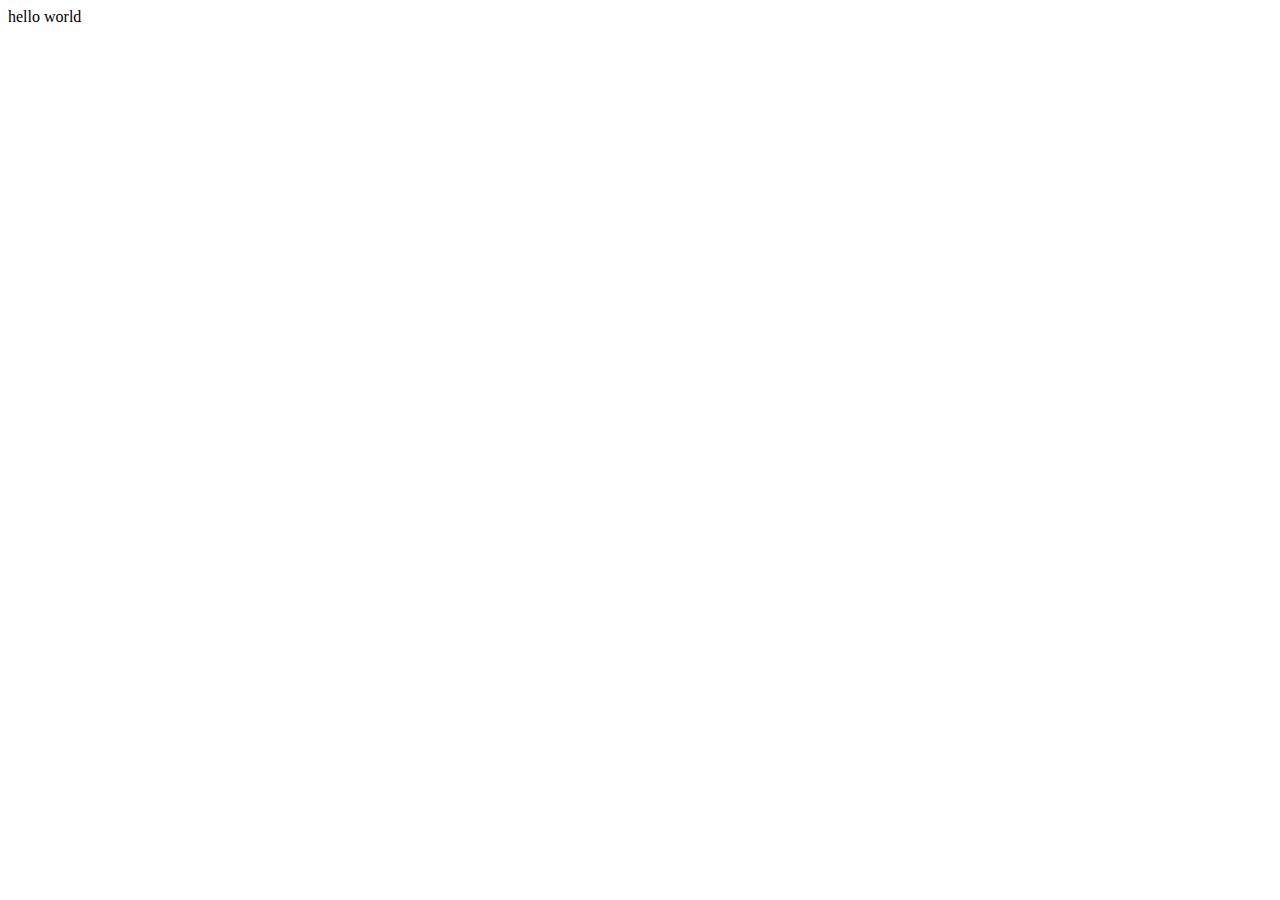
==== ft-8-monad/monad.html @ dfdc5324 "fix incomplete sentences" ====
<!DOCTYPE html>
<html class="remark-container"><head><meta http-equiv="Content-Type" content="text/html;charset=UTF-8">
    <title>Warm Fuzzy Monads</title>
    <link rel="stylesheet" href="./style.css">
    <script src="http://cdn.mathjax.org/mathjax/latest/MathJax.js?config=TeX-AMS-MML_HTMLorMML&amp;delayStartupUntil=configured" type="text/javascript"></script>
  </head>
  <body class="remark-container">
    <textarea id="source" style="display: none;">name: inverse
class: inverse, center, middle, front-page
layout: true
---
.large[.left[A Story of]]
# Warm Fuzzy Monads
[suhorng](https://github.com/suhorng)
.footnote[Fun Thursday Meetup #8]
---
layout: false
# So What Are Monads?
- The very first question...

.center[![broadroom suggestions](./what-is-monad.jpg)]
---
# So What Are Monads?
.center[![broadroom suggestions](./what-is-monad2.jpg)]

- Are not that easy :(
---
# The Trouble With Effects
- When things are not sequentially evaluated:

```scala
var u = 0
lazy val i = { println("evaluate i"); u = 1; 5 }
lazy val j = { println("evaluate j"); u = 2; i + 1}
println("hello i:" + i + "; u:" + u);

var v = 0;
lazy val p = { println("evaluate p"); v = 1; 5 }
lazy val q = { println("evaluate q"); v = 2; p + 1 }
println("hello p:" + p + "; q:" + q + "; v:" + v);

var w = 0;
lazy val x = { println("evaluate x"); w = 1; 5 }
lazy val y = { println("evaluate y"); w = 2; x + 1 }
println("hello y:" + y + "; w:" + w);
```

- Everything in **Haskell** is lazy*. How could we support side-effects in such settings?

.footnote[* non-strict]
---
# Any Workaround?
How can mutable state be emulated, without resorting to built-in support?
---
# State the Purely Functional Way
- We can make a $``$mutable$"$ state explicit -- passing it through every function that might use it.

- $``$Statement$"$ should take an old state $s$, returing some results and a new state $s'$.

```ocaml
(* function with an integer state *)
(* val tick : int &rightarrow; unit * int = <fun> *)
let tick = fun s &rightarrow; ((), s+1)
(* val get_tick : 'a &rightarrow; 'a * 'a = <fun> *)
let get_tick = fun s &rightarrow; (s, s)

(* computation example *)
(* val comp : int &rightarrow; int list = <fun> *)
let comp s0 = let (_, s1) = tick s0 in
              let (_, s2) = tick s1 in
              let (x, s3) = get_tick s2 in
              let (_, s4) = tick s3 in
              let (y, s5) = get_tick s4 in
              [x; y]
```
---
# An Old Problem
- Actions that might *fail*
```cpp
res = action1();
if (not res)
    return false;
res = action2();
if (not res)
    return false;
//...
return true;
```
- Optional values that propagate
```cpp
optional<int> ans = calc();
if (ans) {
    optional<string> name = ask_name();
    if (name) {
      //...
    }
}
return optional<...>();
```
---
# Where Callbacks Are Nested
- Chained event functions

```javascript
var socket_io = require('socket.io').listen(514);

socket_io.on('connection', function (fd) {
  fd.emit('hello', { label: 'datum' });
  fd.on('world', function (data1) {
    fd.emit('FIN', { need_ack: true });
    fd.on('FIN', function (data2) {
      console.log(data1, data2);
    });
  });
});
```

- The example surely isn't in a good style.

    (An obvious problem is that `.on` is an effectful method)
---
# Common Parts?
- Things are wrapped in some contexts rather than simple values
    * function of type $s \to a \times s$

    * the datatype `optional<T>`

    * $``$Event$"$ functions that invoke some other callback function, which should have types $a \to (b \to r) \to r$ for all $r$ and an argument of type $a$. The parameter of type $b\to r$ is the callback function.
---
# Common Parts?
- We can $``$sequence$"$ them

  ```ocaml
  let sequence (f : 's &rightarrow; 'a * 's) (g : 's &rightarrow; 'b * 's) =
    fun s0 &rightarrow; let (_, s1) = f s0 in g s1
  ```

  ```cpp
  /* some result from previous computations */
  if ( success ) { next computation... }
  else { return optional<...>(); }
  ```

  ```javascript
  // chaining two "event" functions into a new "event" function
  function sequence_on(func_on1, func_on2) {
    return function(callback) {
      return func_on1(function(val) {
        return func_on2(val, callback);
      });
    };
  }
  ```
---
# There We Are!
We have a repeating pattern, that:

- Has a wrapped $``$context$"$ $m$

- We can throw values into it from outside

- Actions in the context can be chained together

We can use *monad*s as a model for effectful computations!

---
# The Beginning
Moggi proposed monads from category theory as an model of computation.

    * Computational &lambda;-Calculus and Monads
    * Monads and Effects/Notions of Computation and Monads
However, the concept is still not that accessible.
.center[![monad](./monad-moggi2.png)&nbsp;![monad](./monad-moggi1.png)]
---
# What's the Problem?
- It's pretty complex and take some time to grasp.

> 1990 - A committee formed by Simon Peyton-Jones, Paul Hudak, Philip Wadler, Ashton Kutcher, and People for the Ethical Treatment of Animals creates Haskell, a pure, non-strict, functional language. 

> Haskell gets some resistance due to the complexity of using monads to control side effects. Wadler tries to appease critics by explaining that **$``$a monad is a monoid in the category of endofunctors, what's the problem?$"$** -- [A Brief, Incomplete, and Mostly Wrong History of Programming Languages](http://james-iry.blogspot.tw/2009/05/brief-incomplete-and-mostly-wrong.html).
---
# Abstract Nonsense
Seems that mathematicians have very different views of monads.

> A monad is a endofunctor $T$ together with two natural transformations $\eta$, $\mu$ such that the following diagrams commute:

> .center[![wiki-monad-mult](./Monad_mult.png)&nbsp;&nbsp;&nbsp;&nbsp;![wiki-monad-unit1](./Monad_unit1.png)]
---
# Abstract Nonsense Making Sense
- Some context $m$ (we can regard it as some data type)
- We can throw any value into the context:

    `return` $: a \to m\; a$
- We can $``$sequence$"$ two such things:

    `(>>=)` $: m\; a \to (a \to m\; b) \to m\; b$
- And several equations that we would naturally expect them to hold
---
# Abstract Nonsense Making Sense
An example: the state monad

- Context: function of type $s \to a\times s$. Let $m\;a:=s\to a\times s$.

- Throwing an value into the context:

```ocaml
(* pure : a &rightarrow; m a *)
let pure a = fun s &rightarrow; (a, s)
```

- Sequencing

```ocaml
(* bind : m a &rightarrow; (a &rightarrow; m b) &rightarrow; m b *)
let bind m f = fun s0 &rightarrow;
                let (a, s1) = m s0
                in f a s1
```
---
# Abstract Nonsense Making Sense
- The context of type $m\,a$ can be think of a *computation* that produces a value of type $a$

- The type $a \to m\,b$ indicates that we are taking a function from *values* to *computations*, and that the computation may depend on the value.

- By flipping the order of the arguments of `(>>=)`, we get a function of type $(a \to m\,b) \to (m\,a \to m\,b)$. `(>>=)` **extends** a function from *values* to *computations* into a function from *computation* to *computation*.

.footnote[Note: there is no way to escape from $m$; only injection is possible!]
---
# Back to Codes Again
- The interface of monad in Haskell

```haskell
class Monad m where
    return :: a &rightarrow; m a
    (>>=) :: m a &rightarrow; (a &rightarrow; m b) &rightarrow; m b
```
--
- So we can write some imperative codes!

```haskell
comp =    tick >>= (\_ &rightarrow;         --  let (_, s1) = tick s0 in
          tick >>= (\_ &rightarrow;         --  let (_, s2) = tick s1 in
          get_tick >>= (\x &rightarrow;     --  let (x, s3) = tick s2 in
          tick >>= (\_ &rightarrow;         --  let (_, s4) = tick s3 in
          get_tick >>= (\y &rightarrow;     --  let (y, s5) = tick s4 in
          return [x,y])))))       --    ([x; y], s5)
```
--
- Haskell has `do`-notation to relief the pain of writing monadic codes.
---
# Back to Codes Again
- The interface of monad in Haskell

```haskell
class Monad m where
    return :: a &rightarrow; m a
    (>>=) :: m a &rightarrow; (a &rightarrow; m b) &rightarrow; m b
```
- So we can write some imperative codes!

```haskell
comp = do tick
          tick
          x &leftarrow; get_tick
          tick
          y &leftarrow; get_tick
          return [x,y]
```
- Haskell has `do`-notation to relief the pain of writing monadic codes.
---
# We Have I/O in Haskell Now
```haskell
type IO a = World &rightarrow; IORes a
data IORes a = MkIORes a World
data IORes# a = MkIORes# Int World

unitIO a w = MkIORes a w
bindIO m k w = case (m w) of MKIORes a w' &rightarrow; k a w'

putcIO a = \w &rightarrow; case a of
                  MkChar a# &rightarrow; case (ccall# putchar a# w) of
                                 MkIORes# n# w' &rightarrow; MkIORes () w'
echo :: IO ()
echo = getcIO `bindIO` \a &rightarrow; if (a == eof)
                              then unitIO ()
                              else putcIO a `bindIO` \_ &rightarrow; echo
mainIO :: IO ()
mainIO = echo
```

As an additional gain, monad provides another model for I/O in Haskell.

There were 2 other models for I/O in Haskell before, both required an external authority to perform I/O.
---
# We Have I/O in Haskell Now
```haskell
type IO a = World &rightarrow; IORes a
data IORes a = MkIORes a World
data IORes# a = MkIORes# Int World

unitIO a w = MkIORes a w
bindIO m k w = case (m w) of MKIORes a w' &rightarrow; k a w'

putcIO a = \w &rightarrow; case a of
                  MkChar a# &rightarrow; case (ccall# putchar a# w) of
                                 MkIORes# n# w' &rightarrow; MkIORes () w'
echo :: IO ()
echo = getcIO `bindIO` \a &rightarrow; if (a == eof)
                              then unitIO ()
                              else putcIO a `bindIO` \_ &rightarrow; echo
mainIO :: IO ()
mainIO = echo
```
Those good old days...when GHC generates C-- codes:
```c
echo() {
    int a; a = getchar();
    if (a == eof) { retVal = unitTuple; RETURN; }
    else          { putchar(a); JUMP( echo );   }
}
```
---
# We Have I/O in Haskell Now
- *Imperative functional programming*, Simon Peyton Jones and Philip Walder.

    > Input/output has always appeared to be one of the less satisfactory features of purely functional language: **fitting action into the functional paradigm feels like fitting a square block into a round hole.**
--
- Simon Peyton-Jones adding the IO Monad to Haskell ([this-plt-life](http://this-plt-life.tumblr.com/post/44462204757/simon-peyton-jones-adding-the-io-monad-to-haskell))
.center[![SPJ-io-monad](./io-monad.gif)]
---
# We Have I/O in Haskell Now

Modelling I/O using moands is specific to Haskell, but some of the following effects exist in other languages as well. For example,

- non-deterministic search: [http://minikanren.org/](http://minikanren.org/)

- exception, coroutine(e.g. Python's generator), `call/cc`, and more control operators

- (monadic) parser combinator framework. An old (unmaintained) parsing framework [YARD](https://code.google.com/p/yardparser/) also demonstrates this.

.footnote[Consult sec. 9.8 of [Yet Another Haskell Tutorial](http://www.umiacs.umd.edu/~hal/docs/daume02yaht.pdf) for more on monadic parser]
---
# And Yet Some Interesting "Effects" Are Monads, too
Searching:
```haskell
pythag = do c &leftarrow; [1..10]
            b &leftarrow; [1..c]
            a &leftarrow; [1..b]
            guard (a^2 + b^2 == c^2)
            return (a,b,c)
```
Enumerating primes:
```haskell
import Control.Monad (guard)
import Control.Monad.Logic (lnot)
 
primesUpTo :: Int &rightarrow; [Int]
primesUpTo n = do p &leftarrow; [2..n]
                  lnot (do factorCandidate &leftarrow; [2..(p-1)]
                           guard (p `mod` factorCandidate == 0))
                  return p
```
---
# And Yet Some Interesting "Effects" Are Monads, too
Coroutine, another control effect

```haskell
data Coroutine r a = Cont ((a &rightarrow; Yield r) &rightarrow; Yield r)
data Yield a = Done a
             | Yield Int (Int &rightarrow; Yield a)

yield :: Int &rightarrow; Coroutine a Int
yield n = Cont (\k &rightarrow; Yield n k)

done :: r &rightarrow; Coroutine r ()
done = Cont . const . Done

-- running coroutines; `loop` schedules them
runCoroutine :: Int &rightarrow; [Coroutine a a] &rightarrow; a
runCoroutine n xs = loop n (map launchCoroutine xs) []
  where launchCoroutine (Cont k) = k Done
        loop :: Int &rightarrow; [Yield a] &rightarrow; [Yield a] &rightarrow; a
        loop m []     nextRound = loop m nextRound []
        loop m (x:xs) nextRound =
          case x of
            Done a &rightarrow; a
            Yield val f &rightarrow; loop val xs (nextRound ++ [f m])
```
---
# And Yet Some Interesting "Effects" Are Monads, too
Coroutine, another control effect

```haskell
yield :: Int &rightarrow; Coroutine a Int
done :: r &rightarrow; Coroutine r ()
runCoroutine :: Int &rightarrow; [Coroutine a a] &rightarrow; a

getInput :: String &rightarrow; Coroutine r [Int]
getInput str = case reads str of
                [(n, rest)] &rightarrow; do yield n
                                  getInput rest
                _           &rightarrow; error "Unexpected end of input"

addInput :: Int &rightarrow; [Int] &rightarrow; Coroutine r [Int]
addInput n xs = do
  m &leftarrow; yield 1
  if n+m < 16
    then addInput (n+m) (xs ++ [m])
    else return xs

demo = runCoroutine (-1)
         [getInput . concat . map (' ':) . map show $ [0..],
         addInput 0 []]
```
---
# And Yet Some Interesting "Effects" Are Monads, too
Parser Combinator

```haskell
data Parser a = Parser { String &rightarrow; Maybe (a, String) }

instance Monad Parser where
  return a = Parser (\s &rightarrow; Just (a, s))
  (Parser m) >>= f =
    Parser (\s &rightarrow; case m s of
                    Nothing &rightarrow; Nothing
                    Just (a, s') &rightarrow; let Parser g = f a in g s')

matchChar ch = Parser (\s &rightarrow; case s of
                              (ch:rest) &rightarrow; Just (ch, rest)
                              _         &rightarrow; Nothing)

p1 <|> p2 = Parser (\s &rightarrow; case p1 s of
                            Just res &rightarrow; res
                            Nothing  &rightarrow; p2 s)

matchSome p = do
  a &leftarrow; p
  as &leftarrow; matchMany ps <|> return []
  return (a:as)
```
---
# More Effects To Go...
- Need I/O support
    * concurrency and parallelism
    * transaction
    * the ST Monad

- Can be implemented in a functionally pure manner
    * random numbers
    * mutable states
    * global environment
    * logging

- Lots of control operators can be implemented by the continuation monad
---
# The Essence of Functional Programming
- The very monad: `Cont`, $\text{Cont}\,r\,a = (a\to r)\to r$, for delimited continuations

- `Cont` is clearly a monad, yet almost every monad can be [embedded into the `Cont` monad](http://blog.sigfpe.com/2008/12/mother-of-all-monads.html).

- It's sort of a super `goto` for functional languages. Some FPL compiler transforms the program into close relatives of continuation-passing style.

- CPS is about implementation, while monads provide abstraction as well as some reasoning.
---
# The Syntax for Contexts
The following fragment of OCaml:

```ocaml
let cnt = ref 0
let tick () = (cnt := !cnt + 1; !cnt)
```

becomes clumsy when expressed using `do`-notations,
```haskell
tick = do
  cnt &leftarrow; get
  put (cnt + 1)
  get
```

We can't simply write `!cnt + 1` anymore -- `(+)` is a pure function whereas `!cnt` is a *computation*. We have to **extract** the value of the state using `val &leftarrow; get` inorder to manipulate the it.
---
# The Syntax for Contexts
It is possible, though, to inject a pure function into a context using
```haskell
liftM2 :: (a &rightarrow; b &rightarrow; c) &rightarrow; (m a &rightarrow; m b &rightarrow; m c)
```
which allows us to write
```haskell
liftM2 (+) get (return 1)
```
Or, in terms of applicative functors,
```haskell
(+) <$> get <*> pure 1
```

---
# The Syntax for Contexts
Idris has a special syntax, idiom brackets, for computations:

.center[`[| (+) get 1 |]`]

The effects are, in some sense, first class citizens now!

```haskell
tick = modify (+1) >> get -- increase the integer state by 1

twice m = do
  x &leftarrow; m
  y &leftarrow; m
  return (x,y)

ticktick = twice tick
```

...At the price of makeing them explicit. For many other languages, those effects are hard-wired with built-in evaluation order.
---
# Things That Aren't Plain Monads
- Resource which changes

```haskell
class Monadish m where
  gret :: a &rightarrow; m i i a
  gbind :: m i j a &rightarrow; (a &rightarrow; m j k b) &rightarrow; m i k b
```
We can record the status of resources in types:
```haskell
data Opened = Opened
openFile :: String &rightarrow; Mode &rightarrow; Handle () Opened ()
fgets :: Handle Opened Opened String
closeFile :: Handle Opened () ()
```
---
# Things That Aren't Plain Monads
- Parser with lookaheads. The type $a \to m\,b$ prevents us from having lookaheads: we cannot obtain the parser $m\;b$ without supplying an $a$.

- Instead, we can use parse of type $m\,a\,b$. Then the $``$sequencing$"$ function of two parsers shall have type $m\,b\,c \to m\,c\,d \to m\,b\,d$.

    * That's [arrow](http://ro-che.info/ccc/12)s!
---
# To Combine Different Monads...
So far, we have talked about *individual* monads, but there is no way to combine different monads.

- state: $s \to (a,s)$
- exception: $\text{Either}\,e\,a$
- I/O: $\text{IO}\,a$

How could we create a monad that support both mutable state and exception?

--

- state &amp; exception: we can choose either of the following types, making it a monad

    * $s \to (\text{Either}\,e\,a, s)$
    * $s\to\text{Either}\,e\,(a, s)$
---
# To Combine Different Monads...
- $s \to (\text{Either}\,e\,a, s)$ or $s\to \text{Either}\,e\,(a, s)$

This is where **monad transformers** come into play. We wish to stack more effects into an existing monad.

- $s \to (\text{Either}\, e\, a, s)$, let $\text{State}\, s\, a := s \to (a,\, s)$
- $s \to \text{Either}\, e\, (a, s)$, let $\text{Error}\, e\, a := \text{Either}\, e\, a$

---
# To Combine Different Monads...
- $s \to (\text{Either}\,e\,a, s)$ or $s\to \text{Either}\,e\,(a, s)$

This is where **monad transformers** come into play. We wish to stack more effects into an existing monad.

- $\text{State}\, s\, (\text{Either}\, e\, a)$, where $\text{State}\, s\, a := s \to (a,\, s)$
- $s \to \text{Error}\, e\, (a, s)$, where $\text{Error}\, e\, a := \text{Either}\, e\, a$

--

Define functions:

- $\text{ErrorT}\,e\,m\,a = m\,(\text{Either}\,e\,a)$
- $\text{StateT}\,s\,m\,a = s\to m\,(a, s)$
---
# To Combine Different Monads...
- $s \to (\text{Either}\,e\,a, s)$ or $s\to \text{Either}\,e\,(a, s)$

This is where **monad transformers** come into play. We wish to stack more effects into an existing monad.

- $\text{ErrorT}\,e\,(\text{State}\, s)\,a$, where $\text{State}\, s\, a := s \to (a,\, s)$
- $\text{StateT}\,s\,(\text{Error}\, e)\,a$, where $\text{Error}\, e\, a := \text{Either}\, e\, a$

Define functions:

- $\text{ErrorT}\,e\,m\,a = m\,(\text{Either}\,e\,a)$, e.g. $m := \text{State}\, s$
- $\text{StateT}\,s\,m\,a = s\to m\,(a, s)$, e.g. $m := \text{Error}\, e$
---
# To Combine Different Monads
The monad transformer class stacks another layer over the current monad, and provides a `lift` function to lift computations from $m$.

```haskell
class MonadTrans t where
  lift :: Monad m &Rightarrow; m a &rightarrow; t m a

newtype StateT s m a = StateT { runStateT :: s &rightarrow; m (a, s) }
instance MonadTrans (StateT s) where
  lift m = StateT (\s &rightarrow; do { a &leftarrow; m; return (a, s) })

instance Monad m &Rightarrow; Monad (StateT s m) where
  return = lift . return
  (StateT m) >>= f = StateT $ \s0 &rightarrow; do (a, s1) &leftarrow; m s0
                                        let StateT g = f a in g s1
getT :: Monad m &Rightarrow; StateT s m s
putT :: Monad m &Rightarrow; s &rightarrow; StateT s m ()
getT = StateT (\s &rightarrow; return (s, s))
putT s = StateT (\_ &rightarrow; return ((), s))
```

--

> $``$You escape from a monad the same way you escape from a building on fire: run.$"$ #icfp13
---
# To Combine Different Monads...
Instead of explicitly writing the monad stack for every function, there is also a capability-based implement-ation that automatically infers the use of `lift`:

```haskell
func :: (MonadReader Integer m, MonadState [Integer] m,
         MonadWriter String m)
     &Rightarrow; m Integer
func = do
  a &leftarrow; ask
  (n:_) &leftarrow; get
  modify (n*a:)
  tell ("haha " ++ show a)
  return (n+a)

toobig :: MonadError String m
       &Rightarrow; Integer &rightarrow; m ()
toobig n = if n > 5 then throwError (strMsg "TooBig") else return ()

test1 :: (MonadReader Integer m, MonadState [Integer] m,
          MonadWriter String m, MonadError String m)
      &Rightarrow; m ()
test1 = func >>= toobig
```
---
# To Combine Different Monads...
And exceptions?
```haskell
f1 :: Monad m &Rightarrow; ErrorT E1 (ErrorT E2 (ErrorT E3 m)) a

f2 :: Monad m &Rightarrow; ErrorT E4 m a

f3 :: Monad m &Rightarrow; ErrorT E2 (ErrorT E4 m) a
```

--

- Which looks just like...

--

```java
public static FileInputStream f1(String fileName)
  throws FileNotFoundException { ...

public void g()
  throws Ex1, Ex3 { ...

public static void main(string[] args)
  throws IOException { ....
```
---
# Problems With Monad Transformers
- manually lifting is painful, but typeclasses are hard-wired

- Type inference no longer works well. We need to annotate some types.

- The interaction between control operators is bad

- The list monad transfomer is wrong

- The order matters: $\text{StateT}\, s\, (\text{ErrorT}\, e)\, a$ is different from $\text{ErrorT}\, e\, (\text{StateT}\, s)\, a$. 

    - the relationship between exception and states is not hard-wired as in other languages

---
# Monads, Zippers and Views
- Using mapping between **monad stacks** to transforms monad stacks, probably hiding specific layers.

    * We can selectively view only some layer of monad stacks
    * `state`s can be made read-only -- they become `reader`s!

- Zippers works for monad stacks as well -- imaging walking up and down in the monad stack!

- Also possible *tag* different layers
---
# Effect $``$System$"$ -- A Special Case
We can easily construct disjoint union for *functor*s, hence combine *free monad*s easily:
```haskell
data Functor v = Functor1 (F v) | Functor2 (G v) | ...
data Free f a = Pure a | Impure (f (Pure f a)) -- set f := Functors
```
We can make IO effects finer: .small[(taken from [Data types a la carte](http://citeseerx.ist.psu.edu/viewdoc/summary?doi=10.1.1.101.4131))]

```haskell
data Terminal a = GetChar (Char &rightarrow; a) | PutChar Char a
data FileIO a = ReadFile FilePath (String &rightarrow; a)
              | WriteFile FilePath String a

foldFree :: Functor f &Rightarrow; (a &rightarrow; b) &rightarrow; (f b &rightarrow; b) &rightarrow; Free f a &rightarrow; b

exec :: Exec f &Rightarrow; Free f a &rightarrow; IO a
exec = foldFree return toIO

class Functor f &Rightarrow; Exec f where toIO :: f (IO a) &rightarrow; IO a
instance Exec Terminal where
  toIO (GetChar f) = getChar >>= f
  toIO (PutChar c f) = putChar c >>= f
```
.small[examples are ]
---
# Algebraic Handler &amp; Effect System
- Programs *send request* to a *separate authority* that actually handle effects

- Oleg has implemented a [library](http://okmij.org/ftp/Haskell/extensible/) using coroutines

- We have only **one** monad now: The type-indexed $\text{Eff}$ monad that implements the coroutine client.

```haskell
ask :: Member (Reader e) r &Rightarrow; Eff r e
ask = sendReq (inj . Reader)

choice :: Member Choice r &Rightarrow; [a] &rightarrow; Eff r a
choice xs = sendReq (inj . Choice xs)

get :: Member (State s) r &Rightarrow; Eff r s
get = sendReq (inj . GetState)

put :: Member (State s) r &Rightarrow; s &rightarrow; Eff r ()
put s = sendReq (inj . SetState s)
```
---
# Algebraic Handler &amp; Effect System
- Programs *send request* to a *separate authority* that actually handle effects

- Oleg has implemented a [library](http://okmij.org/ftp/Haskell/extensible/) using coroutines

- We have only **one** monad now: The type-indexed $\text{Eff}$ monad that implements the coroutine client.

- We can also lift one monad $m$ (e.g. `IO`) into $\text{Eff}$.

```haskell
runState :: &forall; s r a. s &rightarrow; Eff (State s &#x25B7; r) a &rightarrow; Eff r a
runState initVal m = loop initVal (admin m)

loop :: &forall; w. s &rightarrow; VE w (State s :> r) &rightarrow; Eff r w
loop s (Val x) = return x
loop s (E un)  = case decomp un of
  Right (GetState k)    &rightarrow; loop s (k s)
  Right (SetState s' k) &rightarrow; loop s' (k ())
  Left u &rightarrow; sendReq (\k &rightarrow; fmap k u) >>= loop val
```
---
# Where Are We Going?
- Monads, originally proposed as a model for computations, has shown its power in describing effects and difficulties in composition

- Different effects are described precisely:

    * State: $T\, A = (A\times S)^S$
    * Possible failure: $T\, A = E + A$
    * Non-determinism: $T\, A = \mathcal{P}(A)$    
    * Interactive input and output: $T\, A = \mu X. A + X^U$, $T\, A = \mu X. A + U \times X$

- Effect systems: effects are no longer separated by small monads 
---
# Haskell Is Useless
- [Simon Peyton Jones - Haskell is useless](https://www.youtube.com/watch?v=iSmkqocn0oQ&feature=youtu.be)

- safety, controlled side-effects

- We are approaching the same destination from two opposite ends
---
# Final Remarks
- Haskell B.C. (before Haskell98) has other kinds of I/O systems: Dialogues, CPS-style I/O.

- There have been different refinements or separation to/from the `Monad` typeclass in Haskell, each characterizing some properties.

    - `Alternative` in `Control.Applicative` v.s. `MonadPlus`
    - `Arrow`
    </textarea>
    <script src="./remark-0.5.4.min.js" type="text/javascript"></script>
    <script src="./highlight.pack.js"></script>
    <script type="text/javascript">
      /* override default hljs engine to provide Haskell syntax highlight */
      remark.highlighter.engine = hljs;
      var slideshow = remark.create({
        highlightStyle: 'ir_black'
      });
      MathJax.Hub.Config({
        "HTML-CSS": { scale: 75 },
        tex2jax: {
          skipTags: ['code', 'script', 'noscript', 'style' ,'textarea', 'pre'],
          inlineMath: [['$', '$'], ['\\(', '\\)']],
          displayMath: [['$$', '$$'], ['\\[', '\\]']]
        }
      });
      MathJax.Hub.Configured();
    </script>
    <div class="remark-notes-area">hello world</div>
</body></html>
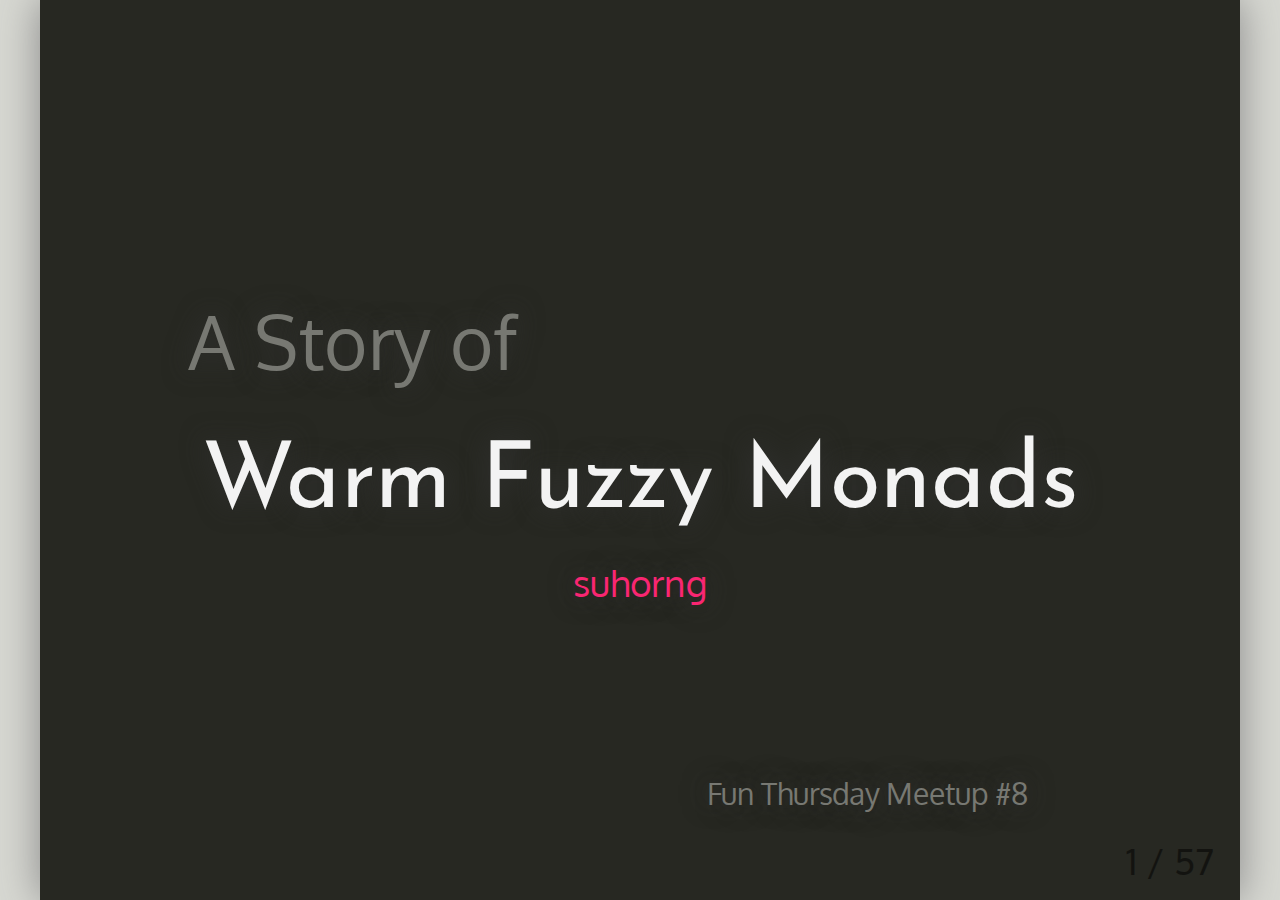
==== commit 0fa0e41d: "Merge branch 'gh-pages' of github.com:suhorng/HaskellExercise into gh-pages" ====
--- a/ft-8-monad/monad.html
+++ b/ft-8-monad/monad.html
@@ -479,7 +479,7 @@
   get
 ```
 
-We can't simply write `!cnt + 1` anymore -- `(+)` is a pure function whereas `!cnt` is a *computation*. We have to **extract** the value of the state using `val &leftarrow; get` inorder to manipulate the it.
+We can't simply write `!cnt + 1` anymore -- `(+)` is a pure function whereas `!cnt` is a *computation*. We have to **extract** the value of the state using `val &leftarrow; get` inorder to manipulate it.
 ---
 # The Syntax for Contexts
 It is possible, though, to inject a pure function into a context using
@@ -535,7 +535,9 @@
 # Things That Aren't Plain Monads
 - Parser with lookaheads. The type $a \to m\,b$ prevents us from having lookaheads: we cannot obtain the parser $m\;b$ without supplying an $a$.
 
-- Instead, we can use parse of type $m\,a\,b$. Then the $``$sequencing$"$ function of two parsers shall have type $m\,b\,c \to m\,c\,d \to m\,b\,d$.
+- Instead, we can use parser of type $m\,a\,b$.
+
+    Then the $``$sequencing$"$ function of two parsers shall have type $m\,b\,c \to m\,c\,d \to m\,b\,d$.
 
     * That's [arrow](http://ro-che.info/ccc/12)s!
 ---
@@ -543,7 +545,7 @@
 So far, we have talked about *individual* monads, but there is no way to combine different monads.
 
 - state: $s \to (a,s)$
-- exception: $\text{Either}\,e\,a$
+- exception: $\text{Either}\,e\,a = \text{Left}\, e\, | \, \text{Right}\, a$
 - I/O: $\text{IO}\,a$
 
 How could we create a monad that support both mutable state and exception?
@@ -561,7 +563,7 @@
 This is where **monad transformers** come into play. We wish to stack more effects into an existing monad.
 
 - $s \to (\text{Either}\, e\, a, s)$, let $\text{State}\, s\, a := s \to (a,\, s)$
-- $s \to \text{Either}\, e\, (a, s)$, let $\text{Error}\, e\, a := \text{Either}\, e\, a$
+- $s \to \text{Either}\, e\, (a, s)$
 
 ---
 # To Combine Different Monads...
@@ -570,7 +572,7 @@
 This is where **monad transformers** come into play. We wish to stack more effects into an existing monad.
 
 - $\text{State}\, s\, (\text{Either}\, e\, a)$, where $\text{State}\, s\, a := s \to (a,\, s)$
-- $s \to \text{Error}\, e\, (a, s)$, where $\text{Error}\, e\, a := \text{Either}\, e\, a$
+- $s \to \text{Either}\, e\, (a, s)$
 
 --
 
@@ -585,12 +587,12 @@
 This is where **monad transformers** come into play. We wish to stack more effects into an existing monad.
 
 - $\text{ErrorT}\,e\,(\text{State}\, s)\,a$, where $\text{State}\, s\, a := s \to (a,\, s)$
-- $\text{StateT}\,s\,(\text{Error}\, e)\,a$, where $\text{Error}\, e\, a := \text{Either}\, e\, a$
+- $\text{StateT}\,s\,(\text{Either}\, e)\,a$,
 
 Define functions:
 
 - $\text{ErrorT}\,e\,m\,a = m\,(\text{Either}\,e\,a)$, e.g. $m := \text{State}\, s$
-- $\text{StateT}\,s\,m\,a = s\to m\,(a, s)$, e.g. $m := \text{Error}\, e$
+- $\text{StateT}\,s\,m\,a = s\to m\,(a, s)$, e.g. $m := \text{Either}\, e$
 ---
 # To Combine Different Monads
 The monad transformer class stacks another layer over the current monad, and provides a `lift` function to lift computations from $m$.
@@ -688,9 +690,9 @@
     * We can selectively view only some layer of monad stacks
     * `state`s can be made read-only -- they become `reader`s!
 
-- Zippers works for monad stacks as well -- imaging walking up and down in the monad stack!
-
-- Also possible *tag* different layers
+- Zippers work for monad stacks as well -- imaging walking up and down in the monad stack!
+
+- Also possible to *tag* different layers
 ---
 # Effect $``$System$"$ -- A Special Case
 We can easily construct disjoint union for *functor*s, hence combine *free monad*s easily:
@@ -749,14 +751,14 @@
 
 ```haskell
 runState :: &forall; s r a. s &rightarrow; Eff (State s &#x25B7; r) a &rightarrow; Eff r a
-runState initVal m = loop initVal (admin m)
-
-loop :: &forall; w. s &rightarrow; VE w (State s :> r) &rightarrow; Eff r w
-loop s (Val x) = return x
-loop s (E un)  = case decomp un of
-  Right (GetState k)    &rightarrow; loop s (k s)
-  Right (SetState s' k) &rightarrow; loop s' (k ())
-  Left u &rightarrow; sendReq (\k &rightarrow; fmap k u) >>= loop val
+runState initVal m = loopState initVal (admin m)
+
+loopState :: &forall; w. s &rightarrow; VE w (State s :> r) &rightarrow; Eff r w
+loopState s (Val x) = return x
+loopState s (E un)  = case decomp un of
+  Right (GetState k)    &rightarrow; loopState s (k s)
+  Right (SetState s' k) &rightarrow; loopState s' (k ())
+  Left u &rightarrow; sendReq (\k &rightarrow; fmap k u) >>= loopState val
 ```
 ---
 # Where Are We Going?
--- a/ft-8-monad/style.css
+++ b/ft-8-monad/style.css
@@ -0,0 +1,169 @@
+@import url(http://fonts.googleapis.com/css?family=Droid+Serif);
+@import url(http://fonts.googleapis.com/css?family=Oxygen);
+@import url(http://fonts.googleapis.com/css?family=Josefin+Sans);
+@import url(http://fonts.googleapis.com/css?family=Yanone+Kaffeesatz);
+body {
+  font-family: 'Oxygen';
+  font-size: 28px;
+}
+h1, h2, h3 {
+  font-family: 'Josefin Sans';
+  font-weight: 400;
+  margin-bottom: 0;
+}
+h1 { font-size: 1.6em; line-height: 1.25em; }
+h2 { font-size: 1.42em; }
+h3 { font-size: 1.14em; }
+.footnote {
+  font-size: 0.8em;
+  position: absolute;
+  bottom: 3em;
+}
+li p { line-height: 1.25em; }
+.red { color: #fa0000; }
+.green { color: #33ff33; }
+.large { font-size: 2em; }
+.small { font-size: 0.6em; }
+a, a > code {
+  color: rgb(249, 38, 114);
+  text-decoration: none;
+}
+code {
+  -moz-border-radius: 5px;
+  -web-border-radius: 5px;
+  background: #e7e8e2;
+  border-radius: 5px;
+  font-size: 0.8em;
+}
+pre > code {
+  font-size: 0.57em;
+}
+table {
+  line-height: 1.5em;
+  margin: 0.3em;
+}
+tr:nth-child(odd) { background: #ffffdd; }
+th, td {
+  padding-left: 0.2em;
+  padding-right: 0.2em;
+  border: 1px solid #88aa88;
+}
+th { text-align: center; }
+td { text-align: right; }
+.mapsto {
+  text-align: left;
+  font-weight: bold;
+  font-size: 1.3em;
+  border: none;
+  background-color: #ffffff;
+}
+table tr:first-child th:first-child {
+    -moz-border-radius-topleft:10px;
+    -webkit-border-top-left-radius:10px;
+    border-top-left-radius:10px
+}
+table tr:first-child th:last-child {
+    -moz-border-radius-topright:10px;
+    -webkit-border-top-right-radius:10px;
+    border-top-right-radius:10px
+}
+table tr:last-child td:first-child {
+    -moz-border-radius-bottomleft:10px;
+    -webkit-border-bottom-left-radius:10px;
+    border-bottom-left-radius:10px
+}
+table tr:last-child td:last-child {
+    -moz-border-radius-bottomright:10px;
+    -webkit-border-bottom-right-radius:10px;
+    border-bottom-right-radius:10px
+}
+.eval:before {
+  color: #ffff33;
+  content: "> ";
+}
+.eval {
+  -moz-border-radius: 5px;
+  -web-border-radius: 5px;
+  background-color: #000000;
+  padding: 0.5em;
+  color: #ffffff;
+  border-radius: 5px;
+  font-size: 16px;
+  font-family: Courier New;
+}
+.context:before {
+  content: "[";
+  color: #c0c0c0;
+}
+.context:after {
+  content: "]";
+  color: #c0c0c0;
+}
+.context {
+  -moz-border-radius: 5px;
+  -web-border-radius: 5px;
+  border-radius: 5px;
+  padding: 3px 6px 3px 6px;
+  background-color: #606060;
+  color: #f0f0f0;
+}
+.pull-left {
+  float: left;
+  width: 47%;
+}
+.pull-right {
+  float: right;
+  width: 47%;
+}
+.pull-right ~ p {
+  clear: both;
+}
+#slideshow .slide .content code {
+  font-size: 0.8em;
+}
+#slideshow .slide .content pre code {
+  font-size: 0.9em;
+  padding: 15px;
+}
+.inverse {
+  background: #272822;
+  color: #777872;
+  text-shadow: 0 0 20px #333;
+}
+.black { background: #000000; }
+.inverse h1, .inverse h2 {
+  color: #f3f3f3;
+  line-height: 0.8em;
+}
+.front-page h1 { font-size: 2.5em; }
+/* Slide-specific styling */
+#slide-inverse .footnote {
+  bottom: 12px;
+  left: 20px;
+}
+/* Two-column layout */
+.left-column {
+  color: #777;
+  width: 25%;
+  height: 92%;
+  float: left;
+}
+.left-column h2:last-of-type, .left-column h3:last-child {
+  color: #000;
+}
+.right-column {
+  width: 73%;
+  float: right;
+  padding-top: 1em;
+}
+.interp-code {
+  width: 525px;
+  height: 180px;
+  right: 20px;
+  bottom: 20px;
+  position: absolute;
+  z-index: 0;
+}
+.interp-code pre code, .light-code pre code {
+  background-color: #202020;
+}